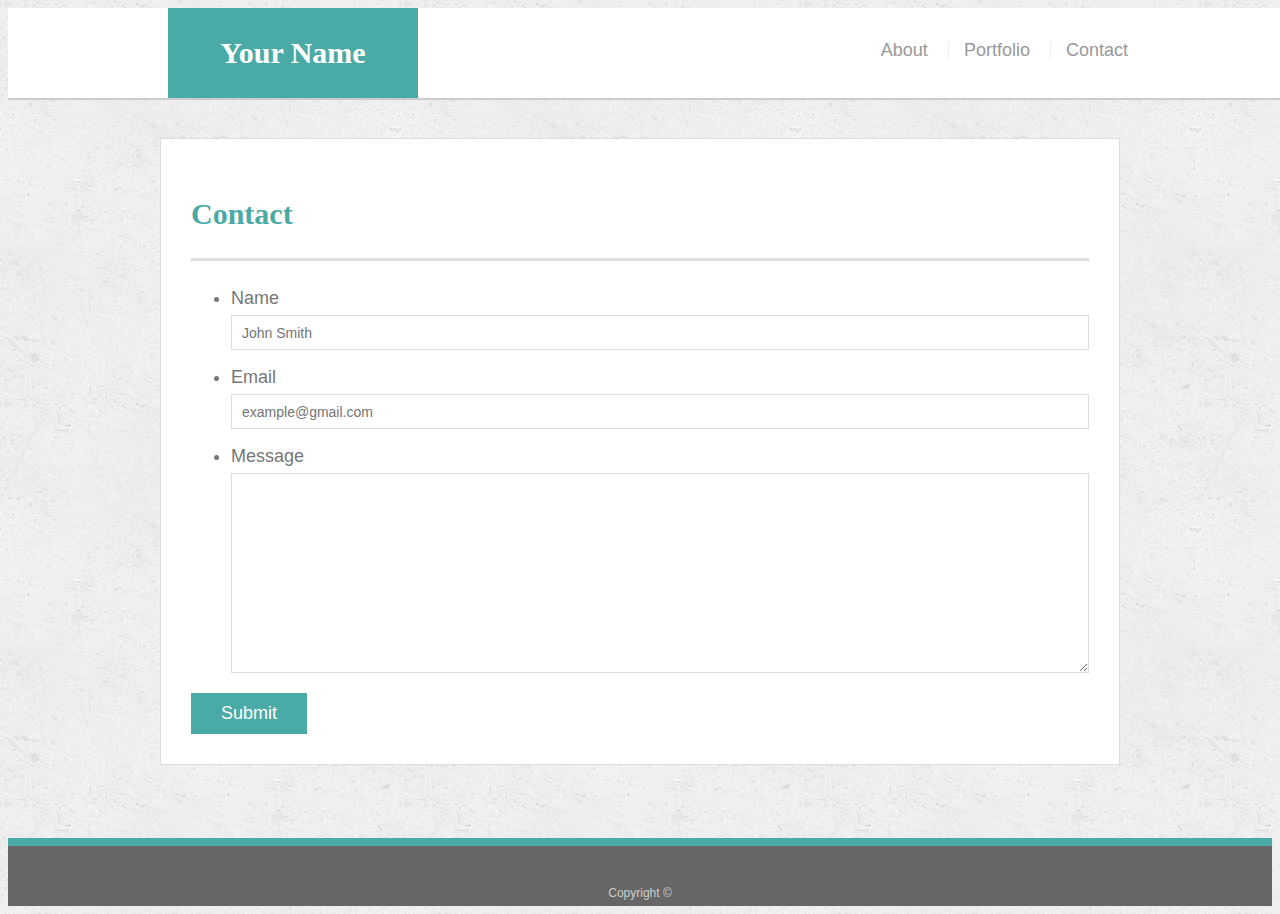
==== contact.html @ fdc64aa2 "copied portfolio solution to examine clean code" ====
<!doctype html>
<html lang="en-us">

<head>
  <meta charset="UTF-8">
  <title>Contact | Your Name</title>
  <link rel="stylesheet" type="text/css" href="assets/css/style.css">
</head>

<body>

  <header id="masthead">
    <div class="container">
      <a href="index.html" id="logo">Your Name</a>
      <nav>
        <a href="index.html">About</a>
        <a href="portfolio.html">Portfolio</a>
        <a href="contact.html">Contact</a>
      </nav>
    </div>
  </header>

  <div id="main-container" class="container">
    <section class="main-section">
      <h1>Contact</h1>

      <form id="contact-form">
        <ul>
          <li>
            <label for="name">Name</label>
            <input type="text" id="name" name="name" placeholder="John Smith" required="required">
          </li>
          <li>
            <label for="email">Email</label>
            <input type="email" id="email" name="email" placeholder="example@gmail.com" required="required">
          </li>
          <li>
            <label for="message">Message</label>
            <textarea id="message" name="message" required="required"></textarea>
          </li>
        </ul>
        <input type="submit">
      </form>

    </section>

  </div>

  <footer>
    <div class="container">
      Copyright &copy; 
    </div>
  </footer>
</body>

</html>
---- assets/css/style.css ----
body {
  font-family: Arial, "Helvetica Neue", Helvetica, sans-serif;
  font-size: 18px;
  line-height: 34px;
  color: #777777;
  background: url("../images/concrete_seamless.png");
}

* {
  box-sizing: border-box;
}

/* general */

.container {
  width: 100%;
  max-width: 960px;
  margin: 0 auto;
  clear: both;
}

h1,
h2,
h3,
p {
  margin-bottom: 20px;
}

p:last-child {
  margin-bottom: 0;
}

h1,
h2,
h3 {
  font-family: Georgia, Times, "Times New Roman", serif;
  font-weight: 700;
  color: #4aaaa5;
}

h1 {
  padding-bottom: 20px;
  font-size: 30px;
  line-height: 49px;
  border-bottom: 3px solid #dddddd;
}

h2,
h3 {
  font-size: 22px;
}

/* header */

#masthead {
  position: fixed;
  z-index: 99;
  width: 100%;
  margin: 0 0 30px;
  overflow: auto;
  color: #ffffff;
  background: #ffffff;
  border-bottom: 2px solid #cccccc;
}

#logo {
  float: left;
  width: 250px;
  height: 90px;
  font-family: Georgia, Times, "Times New Roman", serif;
  font-size: 30px;
  font-weight: 700;
  line-height: 90px;
  color: #ffffff;
  text-align: center;
  text-decoration: none;
  background: #4aaaa5;
}

nav {
  float: right;
  margin-top: 25px;
}

nav a {
  display: inline-block;
  padding-left: 15px;
  margin-left: 15px;
  line-height: 18px;
  color: #999;
  text-decoration: none;
  border-left: 1px solid #efefef;
}

nav a:first-child {
  border-left: 0 none;
}

/* footer */

footer {
  padding: 30px 0;
  clear: both;
  font-size: 12px;
  color: #ffffff;
  color: #cccccc;
  text-align: center;
  background: #666666;
  border-top: 8px solid #4aaaa5;
  height: 50px;
}

h3, h2 {
  padding-bottom: 20px;
  margin-bottom: 15px;
  line-height: 22px;
  border-bottom: 2px solid #eeeeee;
}

/* main */

#main-container {
  padding-top: 130px;
  min-height: calc(100vh - 70px);
}

.main-section {
  float: left;
  width: 100%;
  max-width: 960px;
  padding: 30px;
  margin: 0 0 40px;
  background: #ffffff;
  border: 1px solid #dddddd;
}

/* portfolio page */

.work {
  position: relative;
  float: left;
  width: 274px;
  margin: 20px 0 25px;
  overflow: auto;
}

.work:nth-child(even) {
  margin-right: 40px;
}

.work img {
  width: 100%;
  border: 0 none;
  opacity: 0.8;
}

.work h3 {
  position: absolute;
  bottom: 20px;
  width: 100%;
  padding: 15px;
  margin-bottom: 0;
  font-weight: 300;
  line-height: 30px;
  color: #ffffff;
  text-align: center;
  background: #4aaaa5;
  border-bottom: 0;
}

.auth-image {
  float: left;
  width: 200px;
  height: auto;
  margin-top: 10px;
  margin-right: 25px;
}

/* contact page */

#contact-form ul {
  margin-bottom: 20px;
}

#contact-form li {
  margin-bottom: 10px;
}

label,
input[type=text],
input[type=email],
textarea {
  display: block;
  width: 100%;
}

input[type=text],
input[type=email],
textarea {
  height: 35px;
  padding: 0 10px;
  font-size: 14px;
  border: 1px solid #dddddd;
}

textarea {
  height: 200px;
}

input[type=submit] {
  padding: 10px 30px;
  font-size: 18px;
  color: #ffffff;
  cursor: pointer;
  background: #4aaaa5;
  border: 0 none;
}
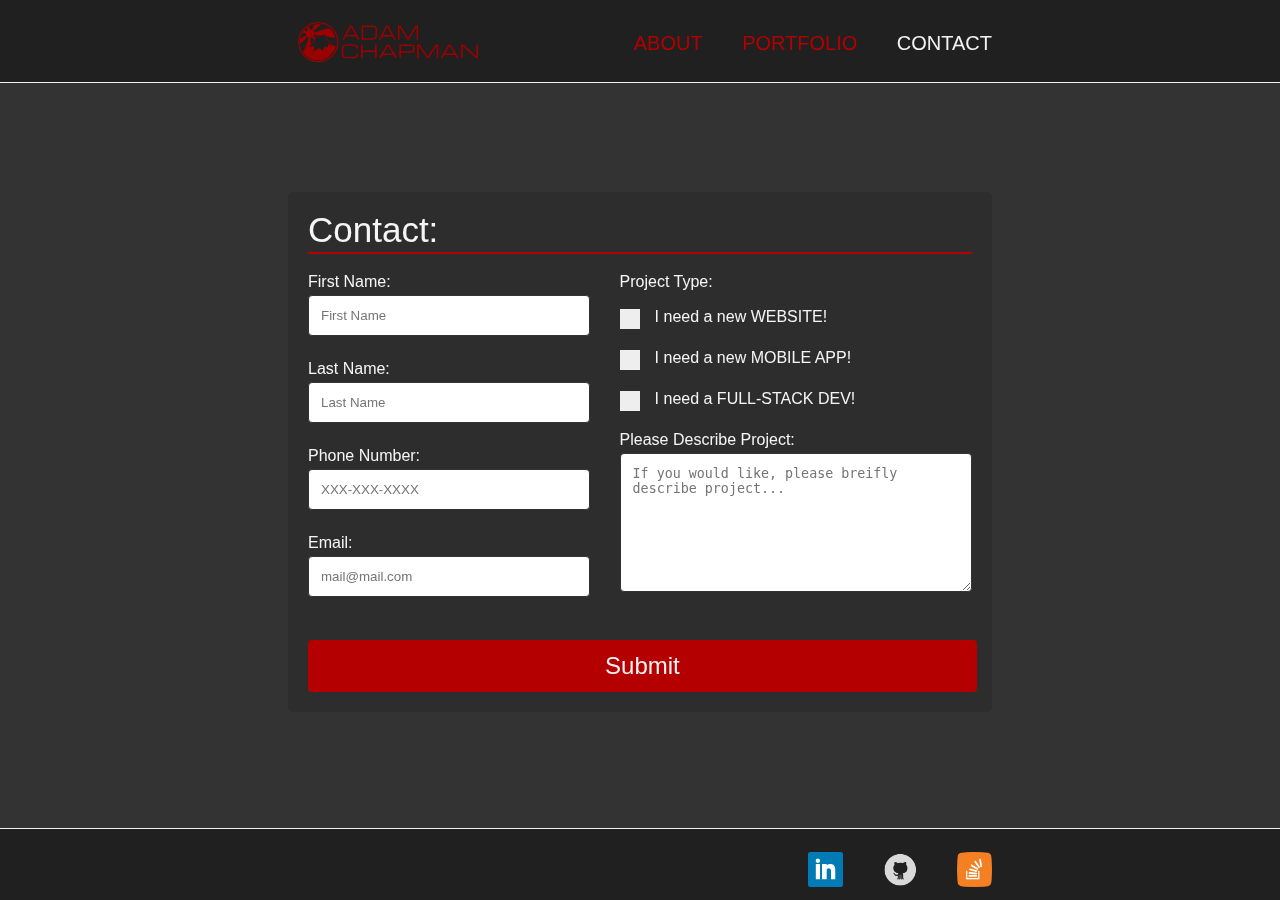
==== commit a24e2906: "replaced solution files with my files" ====
--- a/contact.html
+++ b/contact.html
@@ -1,56 +1,111 @@
-<!doctype html>
-<html lang="en-us">
+<!DOCTYPE html>
+<html>
+    <head>
+        <meta charset="UTF-8" />
+        <title>A.A.Chapman Portfolio</title>
+        <!-- Reset CSS -->
+        <link rel="stylesheet" type="text/css" href="assets/css/reset.css">
+        <!-- Additional CSS -->
+        <link rel="stylesheet" type="text/css" href="assets/css/style.css">
+    </head>
+    <body class="Site">
+        <!-- navigation bar -->
+        <header class="clearfix">
+            <div class="navBar">
+                <img src="assets/images/logo-adam-chapman.png" class="logo" alt="Adam Chapman">
+                <nav>
+                    <ul>
+                        <li><a href="index.html">About</a></li>
+                        <li><a href="portfolio.html">Portfolio</a></li>
+                        <li><a class="active" href="contact.html">Contact</a></li>
+                    </ul>
+                </nav>
+            </div>
+        </header>
+        
+        <!-- content section -->
+        <div class="container clearfix Site-content">
+            <div class="box">
+                <h1>Contact:</h1>
+                    <form>
+                        <div class="leftColumn">
+                            <div id="fName">
+                                <label for="fname">First Name:</label>
+                                <input type="text" id="fname" name="firstname" placeholder="First Name">
+                            </div>
 
-<head>
-  <meta charset="UTF-8">
-  <title>Contact | Your Name</title>
-  <link rel="stylesheet" type="text/css" href="assets/css/style.css">
-</head>
+                            <div id="lName">
+                                <label for="lname">Last Name:</label>
+                                <input type="text" id="lname" name="lastname" placeholder="Last Name">
+                            </div>
 
-<body>
+                            <div id="phone">
+                                <label for="tel">Phone Number:</label>
+                                <input type="tel" id="tel" name="usrtel" placeholder="XXX-XXX-XXXX">
+                            </div>
 
-  <header id="masthead">
-    <div class="container">
-      <a href="index.html" id="logo">Your Name</a>
-      <nav>
-        <a href="index.html">About</a>
-        <a href="portfolio.html">Portfolio</a>
-        <a href="contact.html">Contact</a>
-      </nav>
-    </div>
-  </header>
+                            <div id="emailContact">
+                                <label for="email">Email:</label>
+                                <input type="email" id="email" name="email" placeholder="mail@mail.com">
+                            </div>
+                        </div>
+                        
+                        <div class="rightColumn">
+                            <div id="projectBox">
+                                <h2>Project Type: </h2>
+                                <label class="projectType"> I need a new WEBSITE!
+                                    <input type="checkbox">
+                                    <span class="checkmark"></span>
+                                </label>
+                                
+                                <label class="projectType"> I need a new MOBILE APP!
+                                    <input type="checkbox">
+                                    <span class="checkmark"></span>
+                                </label>
+                                
+                                <label class="projectType"> I need a FULL-STACK DEV!
+                                    <input type="checkbox">
+                                    <span class="checkmark"></span>
+                                </label>
+                            </div>
+                            
+                            <div id="describe">
+                                <label for="subject">Please Describe Project:</label>
+                                    <textarea id="subject" name="subject" placeholder="If you would like, please breifly describe project..." style="height:139px"></textarea>
+                            </div>
+                        </div>
+                        
+                        <input type="submit" value="Submit">
+                        
+                    </form>
+            </div>
+        </div>
 
-  <div id="main-container" class="container">
-    <section class="main-section">
-      <h1>Contact</h1>
-
-      <form id="contact-form">
-        <ul>
-          <li>
-            <label for="name">Name</label>
-            <input type="text" id="name" name="name" placeholder="John Smith" required="required">
-          </li>
-          <li>
-            <label for="email">Email</label>
-            <input type="email" id="email" name="email" placeholder="example@gmail.com" required="required">
-          </li>
-          <li>
-            <label for="message">Message</label>
-            <textarea id="message" name="message" required="required"></textarea>
-          </li>
-        </ul>
-        <input type="submit">
-      </form>
-
-    </section>
-
-  </div>
-
-  <footer>
-    <div class="container">
-      Copyright &copy; 
-    </div>
-  </footer>
-</body>
-
-</html>
+        <!-- sticky footer -->
+        <footer class="clearfix"> 
+                <div class="footBar">
+                    <nav>
+                        <ul>
+                            <li>
+                                <a href="https://www.linkedin.com/in/adamachapman/" target="blank">
+                                    <img src="assets/images/linkedinIcon-blue.png" alt="LinkedIn">
+                                </a>
+                            </li>
+                                
+                            <li>
+                                <a href="https://github.com/achapman77" target="blank">
+                                    <img src="assets/images/GitHubIcon-DarkBkgrnd.png" alt="GitHub">
+                                </a>
+                            </li>
+                                
+                            <li>
+                                <a href="https://stackoverflow.com/users/3826587/adam-chapman" target="blank">
+                                    <img src="assets/images/StackOverflow-Orange.png" alt="StackOverflow">
+                                </a>
+                            </li>
+                        </ul>
+                    </nav>
+                </div>
+            </footer>
+    </body>
+</html>--- a/assets/css/style.css
+++ b/assets/css/style.css
@@ -1,217 +1,423 @@
+html,
+body,
+.Site {
+    min-height: 100vh;
+}
+
 body {
-  font-family: Arial, "Helvetica Neue", Helvetica, sans-serif;
-  font-size: 18px;
-  line-height: 34px;
-  color: #777777;
-  background: url("../images/concrete_seamless.png");
-}
-
-* {
-  box-sizing: border-box;
-}
-
-/* general */
+    margin: 0;
+    background-color: #333;
+    background-image: url(https://www.mountainphotography.com/images/xl/20120824-Dark-Sunrise-in-the-Needles.jpg);
+    background-position: center center;
+    background-repeat: no-repeat;
+    background-size: cover;
+    /* overflow: hidden; */
+
+    /* text */
+    font-family: 'Lucida Sans', 'Lucida Sans Regular', 'Lucida Grande', 'Lucida Sans Unicode', Geneva, Verdana, sans-serif;
+    font-weight: 300;
+    color: whitesmoke;
+}
+
+/* Sticky Footer Solution --> https://philipwalton.github.io/solved-by-flexbox/demos/sticky-footer/ */
+
+.Site {
+    display: flex;
+    min-height: 100vh;
+    flex-direction: column;
+}
+
+h1 {
+    font-size: 35px;
+    border-bottom: #b40000 solid 2px;
+    margin: 20px 20px 0px 20px;
+    padding-bottom: 5px;
+}
+
+p {
+    font-size: 20px;
+    line-height: 1.5;
+    margin: 20px;
+}
+
+.clearfix::after {
+    content: " ";
+    clear: both;
+    display: table;
+}
+
+/* ----------Nav Bar----------------- */
+header {
+    background-color: rgba(19, 18, 18, 0.589);
+    /* Experimental Feature must be turned on in chrome://flags/ 
+        -->Experimental Web Platform Features */
+    backdrop-filter: blur(25px);   
+    -webkit-backdrop-filter: blur(25px);  
+    border-bottom: 1px solid #f2f2f2;
+    padding-bottom: 10px;
+    align-items: center;
+    display: flex;
+    flex:0 0 auto;
+    justify-content: center;
+    
+    /* Sticky Header */
+    position: fixed;
+    top: 0;
+    width: 100%;
+    height: auto;
+}
+
+header::after {
+    content: " ";
+    display: table;
+    clear: both;
+}
+
+.navBar {
+    /* max-width: 50%;
+    max-height: 50%; */
+    width: 55%;
+    margin-top: 10px;
+    /* border: 2px solid green; */
+}
+
+.logo {
+    float: left;
+}
+
+nav {
+    float: right;
+    overflow: hidden;
+}
+
+nav ul {
+    margin: 0;
+    padding: 0;
+    list-style: none;
+}
+
+nav li {
+    display: inline-block;
+    margin-left: 35px;
+    padding-top: 23px;
+
+    position: relative;
+}
+
+/* Style the links inside the navigation bar */
+nav a {
+    color:  #b40000;
+    text-decoration: none;
+    text-transform: uppercase;
+    text-align: center;    
+    font-size: 20px;
+}
+
+/* Change the color and animation of links on hover */
+nav a:hover {
+    color: #f2f2f2;
+    transition: all ease-in-out 250ms;
+}
+
+nav a::before {
+    content: " ";
+    display: block;
+    height: 5px;
+    width: 100%;
+    background-color: #f2f2f2;
+
+    position: absolute;
+    top: 0;
+    width: 0%;
+
+    transition: all ease-in-out 250ms;
+}
+
+nav a:hover::before {
+    width: 100%;
+}
+
+nav a.active {
+    color: #f2f2f2;
+    border-right: 1px white;
+}
+
+/* ----------------Body CSS-------------- */
+.Site-content {
+    flex: 1 1 auto;
+    position: relative;
+    overflow-y: auto;
+}
 
 .container {
-  width: 100%;
-  max-width: 960px;
-  margin: 0 auto;
-  clear: both;
-}
-
-h1,
-h2,
-h3,
-p {
-  margin-bottom: 20px;
-}
-
-p:last-child {
-  margin-bottom: 0;
-}
-
-h1,
-h2,
-h3 {
-  font-family: Georgia, Times, "Times New Roman", serif;
-  font-weight: 700;
-  color: #4aaaa5;
-}
-
-h1 {
-  padding-bottom: 20px;
-  font-size: 30px;
-  line-height: 49px;
-  border-bottom: 3px solid #dddddd;
-}
-
-h2,
-h3 {
-  font-size: 22px;
-}
-
-/* header */
-
-#masthead {
-  position: fixed;
-  z-index: 99;
-  width: 100%;
-  margin: 0 0 30px;
-  overflow: auto;
-  color: #ffffff;
-  background: #ffffff;
-  border-bottom: 2px solid #cccccc;
-}
-
-#logo {
-  float: left;
-  width: 250px;
-  height: 90px;
-  font-family: Georgia, Times, "Times New Roman", serif;
-  font-size: 30px;
-  font-weight: 700;
-  line-height: 90px;
-  color: #ffffff;
-  text-align: center;
-  text-decoration: none;
-  background: #4aaaa5;
-}
-
-nav {
-  float: right;
-  margin-top: 25px;
-}
-
-nav a {
-  display: inline-block;
-  padding-left: 15px;
-  margin-left: 15px;
-  line-height: 18px;
-  color: #999;
-  text-decoration: none;
-  border-left: 1px solid #efefef;
-}
-
-nav a:first-child {
-  border-left: 0 none;
-}
-
-/* footer */
-
-footer {
-  padding: 30px 0;
-  clear: both;
-  font-size: 12px;
-  color: #ffffff;
-  color: #cccccc;
-  text-align: center;
-  background: #666666;
-  border-top: 8px solid #4aaaa5;
-  height: 50px;
-}
-
-h3, h2 {
-  padding-bottom: 20px;
-  margin-bottom: 15px;
-  line-height: 22px;
-  border-bottom: 2px solid #eeeeee;
-}
-
-/* main */
-
-#main-container {
-  padding-top: 130px;
-  min-height: calc(100vh - 70px);
-}
-
-.main-section {
-  float: left;
-  width: 100%;
-  max-width: 960px;
-  padding: 30px;
-  margin: 0 0 40px;
-  background: #ffffff;
-  border: 1px solid #dddddd;
-}
-
-/* portfolio page */
-
-.work {
-  position: relative;
-  float: left;
-  width: 274px;
-  margin: 20px 0 25px;
-  overflow: auto;
-}
-
-.work:nth-child(even) {
-  margin-right: 40px;
-}
-
-.work img {
-  width: 100%;
-  border: 0 none;
-  opacity: 0.8;
-}
-
-.work h3 {
-  position: absolute;
-  bottom: 20px;
-  width: 100%;
-  padding: 15px;
-  margin-bottom: 0;
-  font-weight: 300;
-  line-height: 30px;
-  color: #ffffff;
-  text-align: center;
-  background: #4aaaa5;
-  border-bottom: 0;
-}
-
-.auth-image {
-  float: left;
-  width: 200px;
-  height: auto;
-  margin-top: 10px;
-  margin-right: 25px;
-}
-
-/* contact page */
-
-#contact-form ul {
-  margin-bottom: 20px;
-}
-
-#contact-form li {
-  margin-bottom: 10px;
-}
-
-label,
+    align-items: center;
+    display: flex;
+    position: relative;
+    /* top: 15%; */
+    justify-content: center;
+    /* min-height: 80vmin; */
+    width: 100%;
+    /* border: 3px solid red; */
+    margin: 125px 0 50px 0;
+  }
+
+.container::after {
+    content: " ";
+    clear: both;
+    display: table;
+}
+.box {
+    background-color: rgba(44, 43, 43, 0.651);
+    /* Experimental Feature must be turned on in chrome://flags/ 
+        -->Experimental Web Platform Features */
+    backdrop-filter: blur(25px);   
+    -webkit-backdrop-filter: blur(25px);  
+    border-radius: 5px;
+    text-align: left;
+    width: 55%;
+  }
+
+.container::after {
+    content: "";
+    clear: both;
+    display: table;
+}
+
+#profilePic {
+    width: 200px;
+    height: 200px;
+    float: left;
+    margin: 20px;
+}
+
+
+/* --------------Portfolio-------------- */
+/* Need to FlexBox This! */
+.thumbContainer {
+    margin-left: 55px;
+    overflow: hidden;
+}
+.thumbnail {
+    width: 200px;
+    height: 200px;
+    /* position: relative; */
+    margin-top: 20px;
+    float: left;
+    margin-right: 30px;
+    margin-bottom: 10px;
+}
+
+.thumbnail a {
+    text-decoration: none;
+}
+
+.thumbnail img {
+    border-radius: 4px;
+}
+.text-block {
+    position: relative;
+    bottom: 70px;
+    background-color: #b40000;
+    color: #f2f2f2;
+    text-align: center;
+    line-height: 50px;
+}
+
+.thumbnail:hover img {
+    opacity: 0.5;
+}
+
+.thumbnail:hover .text-block{
+    background-color: #960000;
+    /* Add animation */
+}
+
+
+/* ----------Contact Form----------- */
+
 input[type=text],
+input[type=tel],
 input[type=email],
 textarea {
-  display: block;
-  width: 100%;
-}
-
-input[type=text],
-input[type=email],
-textarea {
-  height: 35px;
-  padding: 0 10px;
-  font-size: 14px;
-  border: 1px solid #dddddd;
-}
-
-textarea {
-  height: 200px;
-}
+    width: 100%;
+    padding: 12px;
+    border: 1px solid #333;
+    border-radius: 4px;
+    box-sizing: border-box;
+    margin-top: 5px;
+    margin-bottom: 5px;
+    resize: vertical;
+}
+
+.leftColumn {
+    /* border: 2px solid green; */
+    width: 40%;
+    float: left;
+    padding: 0px 10px 10px 0px;
+    margin: 0 20px 0 20px;
+}
+
+.rightColumn {
+    /* border: 2px solid green; */
+    width: 50%;
+    float: left;
+    margin: 0 20px 0 0;
+}
+
+#fName,
+#lName,
+#phone,
+#emailContact {
+    width: 100%;
+    float: left;
+    margin: 20px 25px 0px 0px;
+}
+
+#projectBox,
+#describe {
+    margin: 20px 0px;
+}
+/* ---------customize checkbox section-------------*/
+
+#projectBox h2 {
+    margin-bottom: 19px;
+}
+/* Customize the label */
+.projectType {
+    display: block;
+    position: relative;
+    padding-left: 35px;
+    margin-bottom: 25px;
+    cursor: pointer;
+    font-size: 16px;
+    -webkit-user-select: none;
+    -moz-user-select: none;
+    -ms-user-select: none;
+    user-select: none;
+}
+
+/* Hide the browser's default checkbox */
+.projectType input {
+    position: absolute;
+    opacity: 0;
+    cursor: pointer;
+    height: 0;
+    width: 0;
+  }
+  
+  /* Create a custom checkbox */
+  .checkmark {
+    position: absolute;
+    top: 0;
+    left: 0;
+    height: 20px;
+    width: 20px;
+    background-color: #eee;
+  }
+  
+  /* On mouse-over, add a grey background color */
+  .projectType:hover input ~ .checkmark {
+    background-color: #ccc;
+  }
+  
+  /* When the checkbox is checked, add a blue background */
+  .projectType input:checked ~ .checkmark {
+    background-color: #b40000;
+  }
+  
+  /* Create the checkmark/indicator (hidden when not checked) */
+  .checkmark:after {
+    content: "";
+    position: absolute;
+    display: none;
+  }
+  
+  /* Show the checkmark when checked */
+  .projectType input:checked ~ .checkmark:after {
+    display: block;
+  }
+  
+  /* Style the checkmark/indicator */
+  .projectType .checkmark:after {
+    left: 6px;
+    top: 2px;
+    width: 5px;
+    height: 10px;
+    border: solid white;
+    border-width: 0 3px 3px 0;
+    -webkit-transform: rotate(45deg);
+    -ms-transform: rotate(45deg);
+    transform: rotate(45deg);
+  }
+
+  /* Customize the button */
 
 input[type=submit] {
-  padding: 10px 30px;
-  font-size: 18px;
-  color: #ffffff;
-  cursor: pointer;
-  background: #4aaaa5;
-  border: 0 none;
-}
+    background-color: #b40000;
+    color: #f2f2f2;
+    padding: 12px 20px;
+    border: none;
+    border-radius: 4px;
+    cursor: pointer;
+    width: 95%;
+    margin: 20px;
+    font-size: 24px;
+}
+
+input[type=submit]:hover {
+    background-color: #960000;
+    transform: perspective(1px) translateZ(0);
+}
+
+/* ---------- Footer ---------- */
+
+footer {
+    background-color: rgba(19, 18, 18, 0.589);
+    /* Experimental Feature must be turned on in chrome://flags/ 
+        -->Experimental Web Platform Features */
+    backdrop-filter: blur(25px);   
+    -webkit-backdrop-filter: blur(25px);  
+    border-top: 1px solid #f2f2f2;
+    /* padding-bottom: 10px; */
+    /* line-height: 30px; */
+    align-items: center;
+    display: flex;
+    flex: 0 0 auto;
+    justify-content: center;
+    
+    width: 100%;
+    height: auto;
+    /* Sticky Footer part 2 https://appendto.com/2016/09/css-simple-sticky-footer/ */
+    /* position: relative;
+    bottom: -20%;
+    left: 0%; */
+}
+
+footer::after {
+    content: "";
+    display: table;
+    clear: both;
+}
+
+.footBar {
+    /* border: 1px solid green; */
+    width: 55%;
+    height: auto
+}
+
+footer nav {
+    float: right;
+}
+
+footer ul {
+    /* margin: 0;
+    padding: 0; */
+    list-style: none;
+    /* border: 1px solid green; */
+}
+
+footer img {
+    width: 35px;
+    height: 35px;
+    padding-bottom: 10px
+}
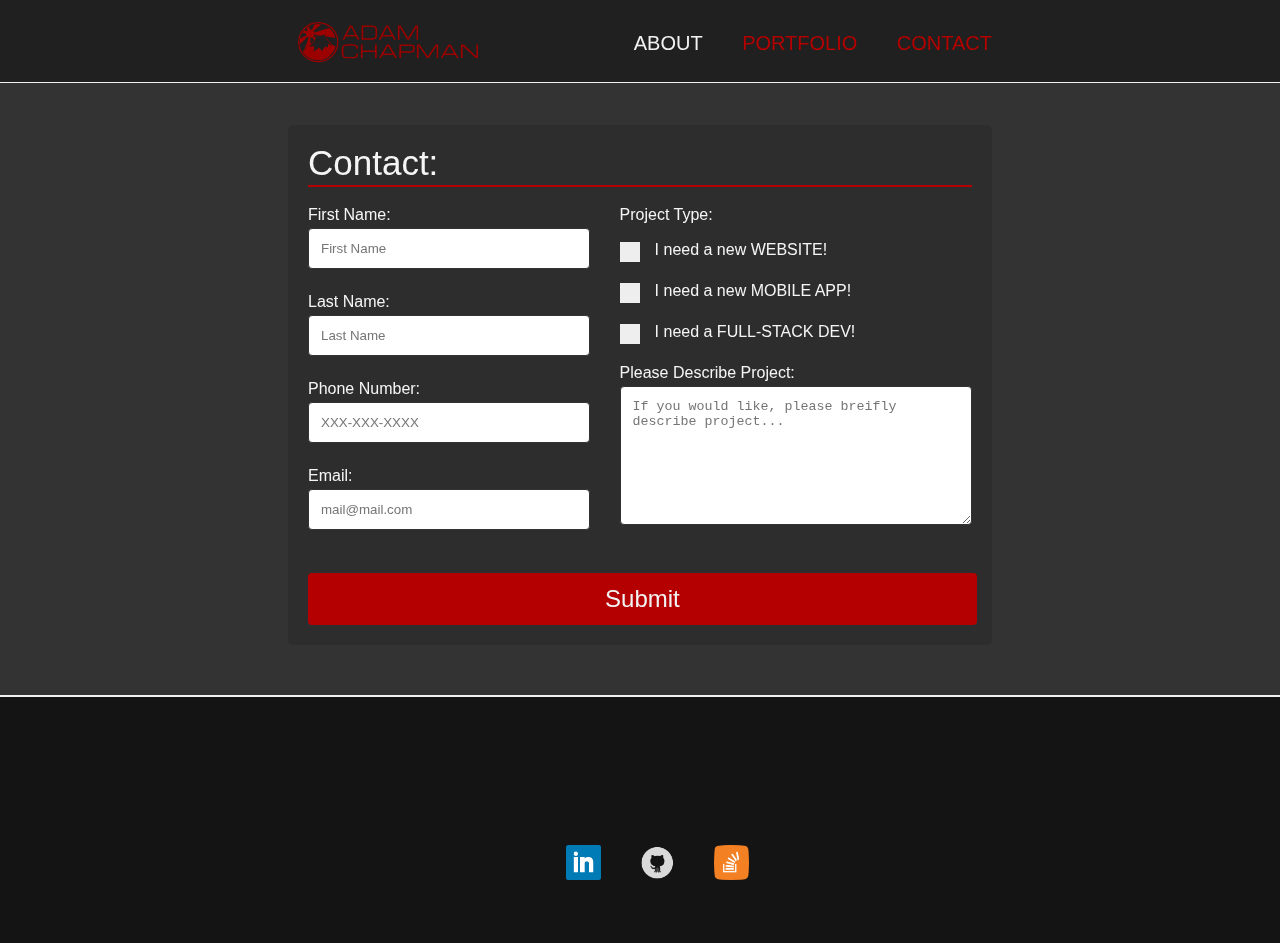
==== commit 369a2839: "Added Ajax reference to header on all pages" ====
--- a/contact.html
+++ b/contact.html
@@ -2,24 +2,28 @@
 <html>
     <head>
         <meta charset="UTF-8" />
+        <meta name="viewport" content="width=device-width, initial-scale=1.0">
         <title>A.A.Chapman Portfolio</title>
         <!-- Reset CSS -->
         <link rel="stylesheet" type="text/css" href="assets/css/reset.css">
         <!-- Additional CSS -->
         <link rel="stylesheet" type="text/css" href="assets/css/style.css">
+        <script src="https://cdnjs.cloudflare.com/ajax/libs/jquery/2.2.2/jquery.min.js"></script>
+        <script src="https://ajax.googleapis.com/ajax/libs/jquery/3.3.1/jquery.min.js"></script>
+        <script>
+          $(function() {
+              $('header').load('header.html');
+          });
+          $(function() {
+              $('footer').load('footer.html');
+          });
+        </script>
     </head>
     <body class="Site">
         <!-- navigation bar -->
         <header class="clearfix">
-            <div class="navBar">
-                <img src="assets/images/logo-adam-chapman.png" class="logo" alt="Adam Chapman">
-                <nav>
-                    <ul>
-                        <li><a href="index.html">About</a></li>
-                        <li><a href="portfolio.html">Portfolio</a></li>
-                        <li><a class="active" href="contact.html">Contact</a></li>
-                    </ul>
-                </nav>
+            <div id="header">
+                <!-- Insert header.html -->
             </div>
         </header>
         
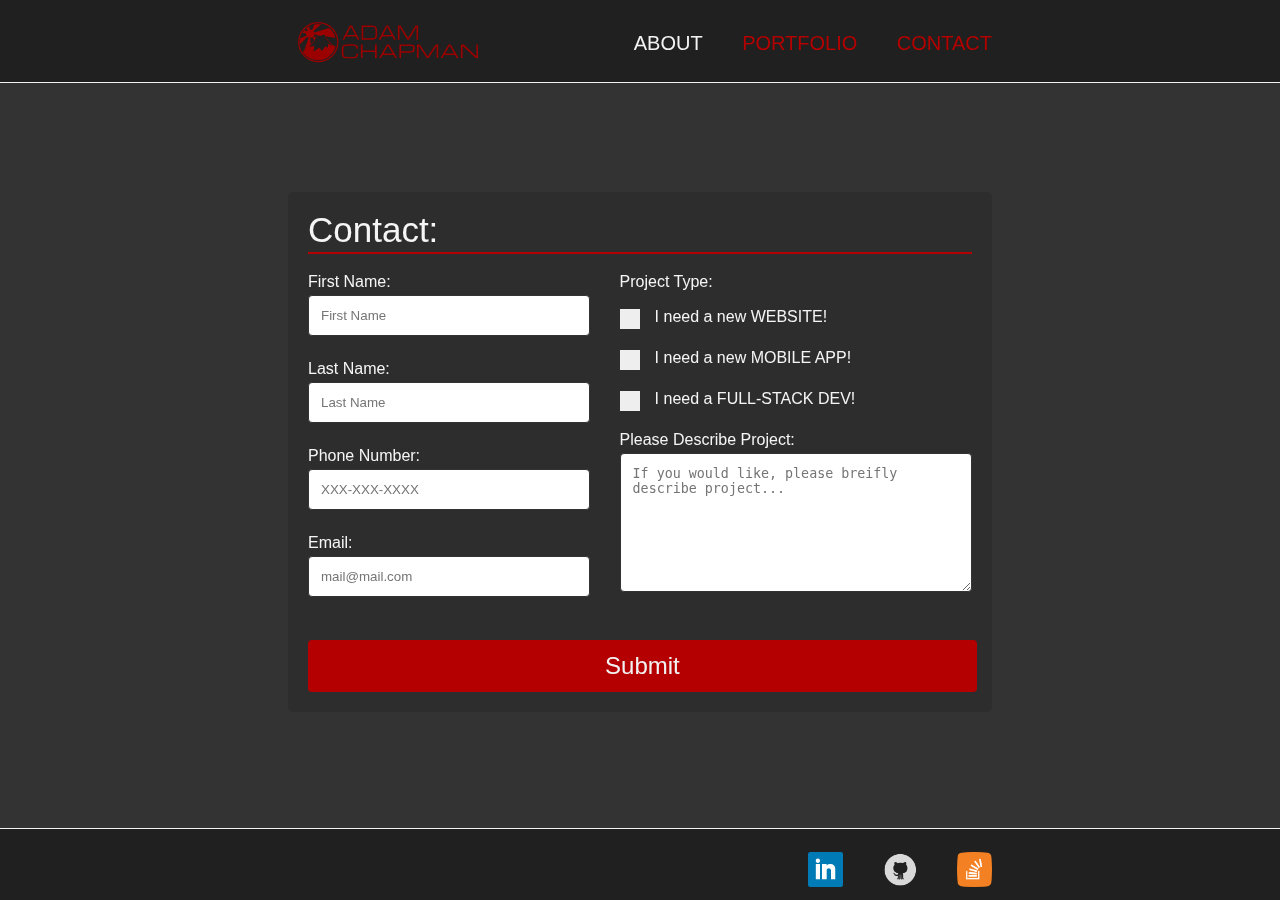
==== commit d5ba7715: "Ajax reference to footer in all files" ====
--- a/contact.html
+++ b/contact.html
@@ -87,29 +87,9 @@
 
         <!-- sticky footer -->
         <footer class="clearfix"> 
-                <div class="footBar">
-                    <nav>
-                        <ul>
-                            <li>
-                                <a href="https://www.linkedin.com/in/adamachapman/" target="blank">
-                                    <img src="assets/images/linkedinIcon-blue.png" alt="LinkedIn">
-                                </a>
-                            </li>
-                                
-                            <li>
-                                <a href="https://github.com/achapman77" target="blank">
-                                    <img src="assets/images/GitHubIcon-DarkBkgrnd.png" alt="GitHub">
-                                </a>
-                            </li>
-                                
-                            <li>
-                                <a href="https://stackoverflow.com/users/3826587/adam-chapman" target="blank">
-                                    <img src="assets/images/StackOverflow-Orange.png" alt="StackOverflow">
-                                </a>
-                            </li>
-                        </ul>
-                    </nav>
-                </div>
-            </footer>
+            <div id="footer">
+                <!-- Insert footer.html here. -->
+            </div>
+        </footer>
     </body>
 </html>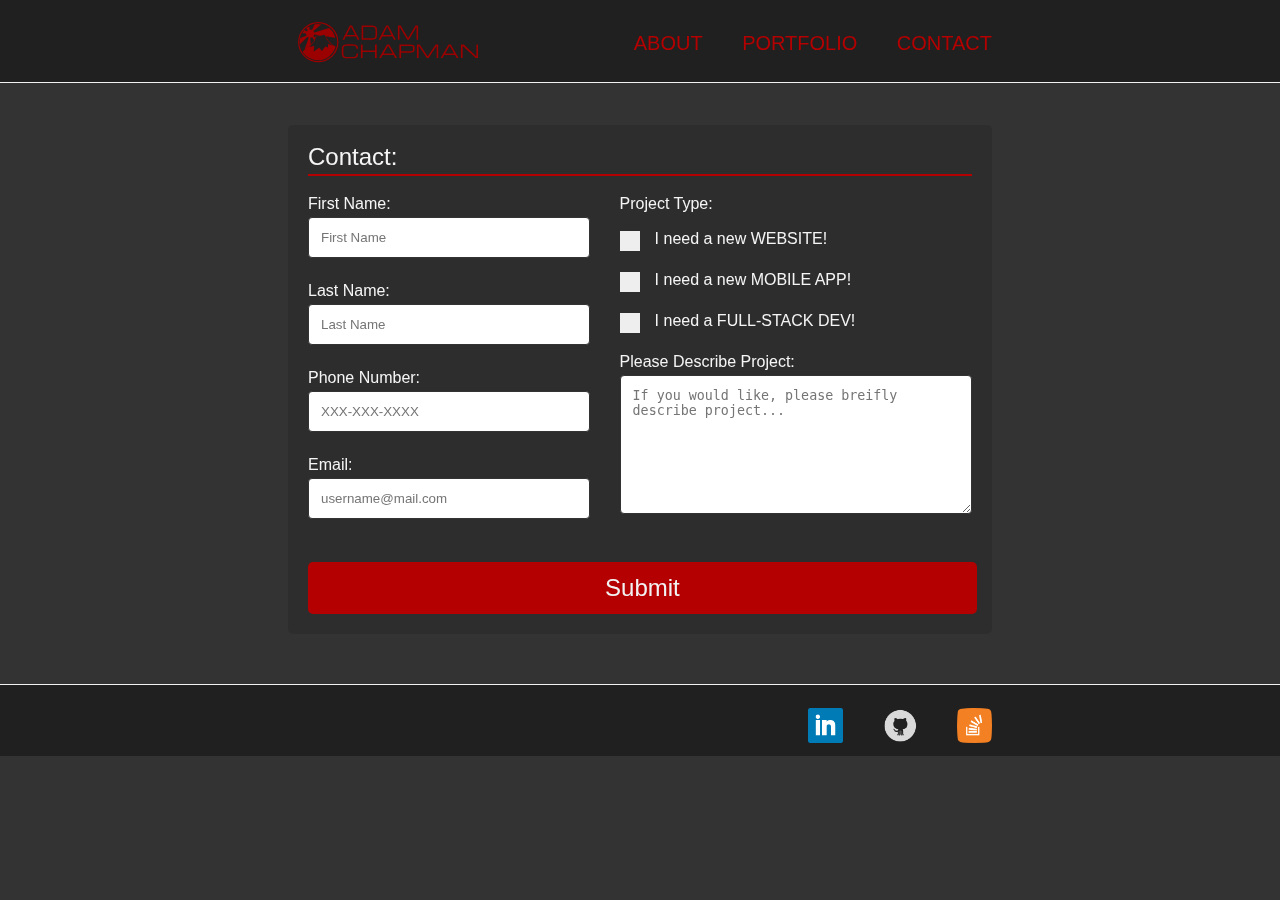
==== commit e4991635: "Add MediaQuery CSS for 640px & 768px" ====
--- a/contact.html
+++ b/contact.html
@@ -8,6 +8,7 @@
         <link rel="stylesheet" type="text/css" href="assets/css/reset.css">
         <!-- Additional CSS -->
         <link rel="stylesheet" type="text/css" href="assets/css/style.css">
+        <link rel="stylesheet" type="text/css" href="assets/css/mediaQuery.css">
         <script src="https://cdnjs.cloudflare.com/ajax/libs/jquery/2.2.2/jquery.min.js"></script>
         <script src="https://ajax.googleapis.com/ajax/libs/jquery/3.3.1/jquery.min.js"></script>
         <script>
@@ -21,14 +22,14 @@
     </head>
     <body class="Site">
         <!-- navigation bar -->
-        <header class="clearfix">
+        <header id="masthead" class="clearfix">
             <div id="header">
                 <!-- Insert header.html -->
             </div>
         </header>
         
         <!-- content section -->
-        <div class="container clearfix Site-content">
+        <div class="container clearfix">
             <div class="box">
                 <h1>Contact:</h1>
                     <form>
@@ -50,7 +51,7 @@
 
                             <div id="emailContact">
                                 <label for="email">Email:</label>
-                                <input type="email" id="email" name="email" placeholder="mail@mail.com">
+                                <input type="email" id="email" name="email" placeholder="username@mail.com">
                             </div>
                         </div>
                         
--- a/assets/css/style.css
+++ b/assets/css/style.css
@@ -23,31 +23,32 @@
 
 .Site {
     display: flex;
+    flex-direction: column;
     min-height: 100vh;
-    flex-direction: column;
+    
 }
 
 h1 {
-    font-size: 35px;
+    font-size: 1.5em;
     border-bottom: #b40000 solid 2px;
     margin: 20px 20px 0px 20px;
     padding-bottom: 5px;
 }
 
 p {
-    font-size: 20px;
-    line-height: 1.5;
-    margin: 20px;
+    font-size: 1em px;
+    line-height: 1.5em;
+    margin: 1em;
 }
 
 .clearfix::after {
-    content: " ";
+    content: "";
     clear: both;
     display: table;
 }
 
 /* ----------Nav Bar----------------- */
-header {
+#masthead {
     background-color: rgba(19, 18, 18, 0.589);
     /* Experimental Feature must be turned on in chrome://flags/ 
         -->Experimental Web Platform Features */
@@ -55,23 +56,28 @@
     -webkit-backdrop-filter: blur(25px);  
     border-bottom: 1px solid #f2f2f2;
     padding-bottom: 10px;
+    
+    /* Flex Sticky Header */
+    display: flex;
+    /* flex:0 0; */
     align-items: center;
-    display: flex;
-    flex:0 0 auto;
     justify-content: center;
     
     /* Sticky Header */
     position: fixed;
+    z-index: 10;
     top: 0;
     width: 100%;
     height: auto;
 }
 
-header::after {
+
+
+/* header::after {
     content: " ";
     display: table;
     clear: both;
-}
+} */
 
 .navBar {
     /* max-width: 50%;
@@ -150,15 +156,18 @@
 }
 
 .container {
+    display: flex;
+    /* flex: 1 1 auto; */
     align-items: center;
-    display: flex;
+    justify-content: center;
+    overflow-y: auto;
     position: relative;
     /* top: 15%; */
-    justify-content: center;
+    
     /* min-height: 80vmin; */
     width: 100%;
     /* border: 3px solid red; */
-    margin: 125px 0 50px 0;
+    margin: 125px 0 50px 0;     
   }
 
 .container::after {
@@ -177,15 +186,9 @@
     width: 55%;
   }
 
-.container::after {
-    content: "";
-    clear: both;
-    display: table;
-}
-
 #profilePic {
-    width: 200px;
-    height: 200px;
+    width: 50%;
+    height: 100%;
     float: left;
     margin: 20px;
 }
@@ -216,7 +219,7 @@
 }
 .text-block {
     position: relative;
-    bottom: 70px;
+    bottom: 1.5em;
     background-color: #b40000;
     color: #f2f2f2;
     text-align: center;
@@ -357,7 +360,7 @@
     color: #f2f2f2;
     padding: 12px 20px;
     border: none;
-    border-radius: 4px;
+    border-radius: 5px;
     cursor: pointer;
     width: 95%;
     margin: 20px;
--- a/assets/css/mediaQuery.css
+++ b/assets/css/mediaQuery.css
@@ -0,0 +1,274 @@
+/* Medium Screens 768 px */
+@media all and  (max-width: 768px) {
+    /* Nav Bar----------------- */
+    #masthead {
+        display: flex;
+        justify-content: center;
+        /* position: relative; */
+        width: 100%;
+    }
+
+    .navBar {
+        display: flex;
+        flex-direction: row;
+        justify-content: center;
+        justify-items: center;
+        width: 100%;
+    }
+
+    .navBar .logo-container {
+        display: flex;
+        align-self: left;
+        margin-left: 1.1em;
+        width: 55%;
+    }
+
+    .navBar ul {
+        display: flex;
+        flex-direction: row;
+        justify-content: center;
+        margin-right: 2em;
+    }
+
+    .navBar li {
+        margin: 0 0.75em;
+    }
+
+    .navBar a {
+        /* display: flex;
+        flex-direction: column;
+        justify-content: center; */
+        font-size: 1.2em;
+        text-align: center;
+
+    }
+    /* Main Content ---------------- */
+    .container {
+        margin: 7em 0 1em 0;
+        width: 100%;
+    }
+
+    .box {
+        width: 95%;
+        /* display: flex;
+        flex-direction: column;
+        justify-content: center; */
+    }
+
+    #profilePic {
+        border: 1px solid orange;
+        /* display: flex;
+        align-self: center; */
+        border-radius: 5px;
+        /* width: 100%; */
+        margin: 0.5em;
+        width: 12em;
+        /* max-width: 100%;
+        max-height: auto; */
+    }
+
+    /* Portfolio------------------- */
+
+    .thumbContainer {
+        /* display: flex;
+        flex-direction: column;
+        align-items: center;
+        align-content: space-between; */
+        margin: 1em;
+        /* border: 2px solid orange; */
+        
+    }
+
+    .thumbnail {
+        /* border: 2px solid orange; */
+        margin: 1em;
+        width: 45%;
+        height: 100%;
+        /* float: none; */
+    }
+
+    .thumbnail img {
+        /* border: 2px solid orange; */
+        width: 100%;
+        /* margin: 1em 5em; */
+        max-height: auto;
+    }
+
+    .text-block {
+        /* border: 2px solid orange; */
+        position: relative;
+        bottom: 3.5em;
+        line-height: 2.5em;
+        font-size: 1.5em;
+        /* margin-bottom: 3em; */
+    }
+
+    /* Contact------------ */
+
+    form {
+        display: flex;
+        flex-direction: column;
+    }
+    .leftColumn {
+        width: 90%;
+        padding: 0 0em;
+    }
+
+    .rightColumn {
+        width: 90%;
+        padding: 0 0em;
+        margin: 0 1.3em;
+    }
+
+    input[type=submit] {
+        width: 90%;
+        padding: 0.5em;
+        margin: 0 1em 1em 0.83em;
+    }
+
+    /* Footer---------- */
+
+    .footBar {
+        display: flex;
+        justify-content: space-evenly;
+    }
+}
+
+
+
+
+
+
+
+
+/* Small Screens 640px */
+@media all and  (max-width: 640px) {
+    /* Nav Bar----------------- */
+    #masthead {
+        display: flex;
+        justify-content: center;
+        position: relative;
+        width: 100%;
+    }
+
+    .navBar {
+        display: flex;
+        flex-direction: column;
+        justify-content: center;
+        justify-items: center;
+        width: 75%;
+    }
+
+    .navBar .logo-container {
+        display: flex;
+        align-self: center;
+        width: 55%;
+    }
+
+    .navBar ul {
+        display: flex;
+        flex-direction: row;
+        justify-content: center
+    }
+
+    .navBar li {
+        margin: 0 0.75em;
+    }
+
+    .navBar a {
+        /* display: flex;
+        flex-direction: column;
+        justify-content: center; */
+        font-size: 1.5em;
+        text-align: center;
+
+    }
+    /* Main Content ---------------- */
+    .container {
+        margin: 1em 0 1em 0;
+        width: 100%;
+    }
+
+    .box {
+        width: 95%;
+        display: flex;
+        flex-direction: column;
+        justify-content: center;
+    }
+
+    #profilePic {
+        display: flex;
+        align-self: center;
+        border-radius: 5px;
+        /* width: 100%; */
+        margin: 0.5em;
+        max-width: 100%;
+        max-height: auto;
+    }
+
+    /* Portfolio------------------- */
+
+    .thumbContainer {
+        display: flex;
+        flex-direction: column;
+        align-items: center;
+        align-content: space-between;
+        margin: 1em;
+        /* border: 2px solid orange; */
+        
+    }
+
+    .thumbnail {
+        /* border: 2px solid orange; */
+        margin: 1em;
+        width: 100%;
+        height: 100%;
+        float: none;
+    }
+
+    .thumbnail img {
+        /* border: 2px solid orange; */
+        width: 100%;
+        /* margin: 1em 5em; */
+        max-height: auto;
+    }
+
+    .text-block {
+        /* border: 2px solid orange; */
+        position: relative;
+        bottom: 5em;
+        line-height: 3em;
+        font-size: 1.5em;
+        /* margin-bottom: 3em; */
+    }
+
+    /* Contact------------ */
+
+    form {
+        display: flex;
+        flex-direction: column;
+    }
+    .leftColumn {
+        width: 90%;
+        padding: 0 0em;
+    }
+
+    .rightColumn {
+        width: 90%;
+        padding: 0 0em;
+        margin: 0 1.3em;
+    }
+
+    input[type=submit] {
+        width: 90%;
+        padding: 0.5em;
+        margin: 0 1em 1em 0.65em;
+    }
+
+    /* Footer---------- */
+
+    .footBar {
+        display: flex;
+        justify-content: space-evenly;
+    }
+}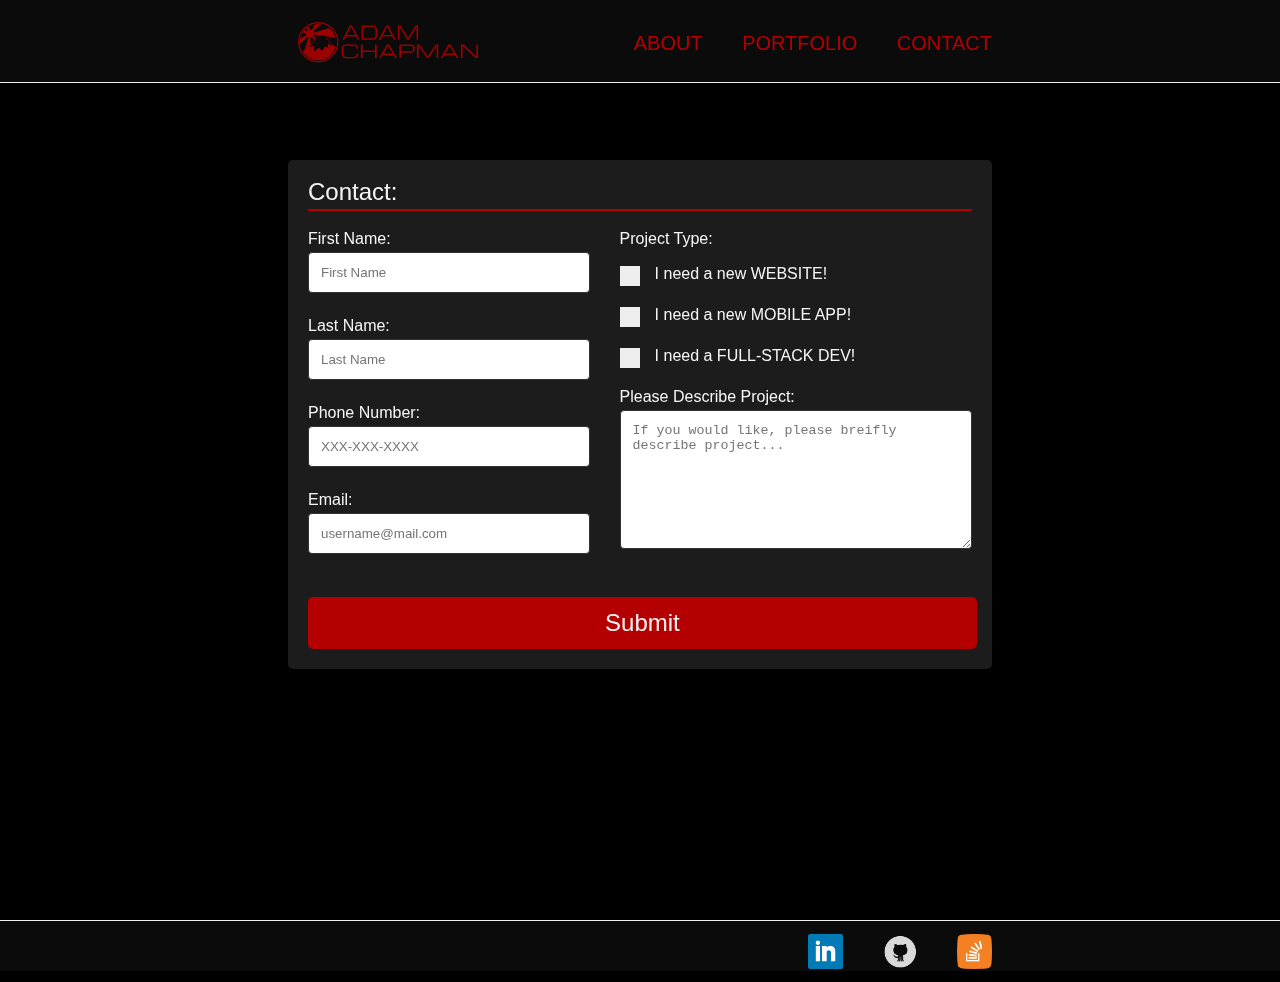
==== commit 3946a430: "Stupid F#$%@#$% Sticky footer" ====
--- a/contact.html
+++ b/contact.html
@@ -29,7 +29,7 @@
         </header>
         
         <!-- content section -->
-        <div class="container clearfix">
+        <div class=" page-wrap container clearfix">
             <div class="box">
                 <h1>Contact:</h1>
                     <form>
--- a/assets/css/style.css
+++ b/assets/css/style.css
@@ -1,12 +1,15 @@
+*{
+    margin: 0;
+}
+
 html,
-body,
-.Site {
-    min-height: 100vh;
-}
-
 body {
-    margin: 0;
-    background-color: #333;
+    height: 75vh;
+}
+
+body {
+    /* margin-top: 5em; */
+    background-color: black;
     background-image: url(https://www.mountainphotography.com/images/xl/20120824-Dark-Sunrise-in-the-Needles.jpg);
     background-position: center center;
     background-repeat: no-repeat;
@@ -17,15 +20,6 @@
     font-family: 'Lucida Sans', 'Lucida Sans Regular', 'Lucida Grande', 'Lucida Sans Unicode', Geneva, Verdana, sans-serif;
     font-weight: 300;
     color: whitesmoke;
-}
-
-/* Sticky Footer Solution --> https://philipwalton.github.io/solved-by-flexbox/demos/sticky-footer/ */
-
-.Site {
-    display: flex;
-    flex-direction: column;
-    min-height: 100vh;
-    
 }
 
 h1 {
@@ -71,20 +65,9 @@
     height: auto;
 }
 
-
-
-/* header::after {
-    content: " ";
-    display: table;
-    clear: both;
-} */
-
 .navBar {
-    /* max-width: 50%;
-    max-height: 50%; */
     width: 55%;
     margin-top: 10px;
-    /* border: 2px solid green; */
 }
 
 .logo {
@@ -149,31 +132,27 @@
 }
 
 /* ----------------Body CSS-------------- */
-.Site-content {
-    flex: 1 1 auto;
-    position: relative;
-    overflow-y: auto;
-}
-
-.container {
+/* Sticky Footer Solution --> https://philipwalton.github.io/solved-by-flexbox/demos/sticky-footer/ */
+/* Recommended by DU Bootcamp https://css-tricks.com/snippets/css/sticky-footer/ */
+
+.page-wrap {
     display: flex;
-    /* flex: 1 1 auto; */
+    flex-direction: column;
     align-items: center;
-    justify-content: center;
-    overflow-y: auto;
-    position: relative;
-    /* top: 15%; */
-    
-    /* min-height: 80vmin; */
-    width: 100%;
-    /* border: 3px solid red; */
-    margin: 125px 0 50px 0;     
-  }
-
-.container::after {
-    content: " ";
-    clear: both;
-    display: table;
+    /* justify-content: center; */
+    /* overflow-y: auto; */
+    /* position: relative; */
+    height: auto !important;
+    /* height: 100%; */
+    min-height: 100%;
+    width: 100%;
+    margin: 10em 0 -50px 0;     
+  }
+
+.page-wrap:after {
+    content:"";
+    display: block;
+    height: 50px;
 }
 .box {
     background-color: rgba(44, 43, 43, 0.651);
@@ -182,8 +161,13 @@
     backdrop-filter: blur(25px);   
     -webkit-backdrop-filter: blur(25px);  
     border-radius: 5px;
-    text-align: left;
+    
+    /* display: flex;
+    flex-direction: column; */
+    /* text-align: left; */
     width: 55%;
+    height: 100%;
+    /* border: 2px solid orange; */
   }
 
 #profilePic {
@@ -197,17 +181,21 @@
 /* --------------Portfolio-------------- */
 /* Need to FlexBox This! */
 .thumbContainer {
-    margin-left: 55px;
-    overflow: hidden;
+    display: flex;
+    flex-flow: row wrap;
+    justify-content: flex-start;
+    /* align-content: space-evenly; */
+    
 }
 .thumbnail {
     width: 200px;
     height: 200px;
+    margin: 1em;
     /* position: relative; */
-    margin-top: 20px;
-    float: left;
-    margin-right: 30px;
-    margin-bottom: 10px;
+    /* margin-top: 20px; */
+    /* float: left; */
+    /* margin-right: 30px; */
+    /* margin-bottom: 10px; */
 }
 
 .thumbnail a {
@@ -219,7 +207,7 @@
 }
 .text-block {
     position: relative;
-    bottom: 1.5em;
+    bottom: 4em;
     background-color: #b40000;
     color: #f2f2f2;
     text-align: center;
@@ -389,11 +377,11 @@
     justify-content: center;
     
     width: 100%;
-    height: auto;
+    height: 50px;
     /* Sticky Footer part 2 https://appendto.com/2016/09/css-simple-sticky-footer/ */
-    /* position: relative;
+    position: relative;
     bottom: -20%;
-    left: 0%; */
+    left: 0%;
 }
 
 footer::after {
--- a/assets/css/mediaQuery.css
+++ b/assets/css/mediaQuery.css
@@ -1,5 +1,19 @@
-/* Medium Screens 768 px */
-@media all and  (max-width: 768px) {
+@media all {
+    #profilePic {
+        border: 1px solid blue;
+        /* display: flex;
+        align-self: center; */
+        border-radius: 5px;
+        /* width: 100%; */
+        margin: 0.5em;
+        /* width: 12em; */
+        width: 12em;
+        max-height: auto;
+    }  
+}
+
+/* Large  Screens 980 px */
+@media all and  (max-width: 980px) {
     /* Nav Bar----------------- */
     #masthead {
         display: flex;
@@ -70,20 +84,24 @@
     /* Portfolio------------------- */
 
     .thumbContainer {
+        display: flex;
+        flex-flow: row wrap;
+        justify-content: space-evenly;
         /* display: flex;
         flex-direction: column;
         align-items: center;
         align-content: space-between; */
+        /* padding-bottom: -3em;
+        margin: 0 3em -3em 3em; */
+        /* border: 2px solid orange; */
+        
+    }
+
+    .thumbnail {
+        /* border: 2px solid orange; */
         margin: 1em;
-        /* border: 2px solid orange; */
-        
-    }
-
-    .thumbnail {
-        /* border: 2px solid orange; */
-        margin: 1em;
-        width: 45%;
-        height: 100%;
+        width: 35%;
+        height: auto;
         /* float: none; */
     }
 
@@ -111,6 +129,142 @@
     }
     .leftColumn {
         width: 90%;
+        padding: 0 1.7em;
+    }
+
+    .rightColumn {
+        width: 90%;
+        padding: 0 0em;
+        margin: 0 3em;
+    }
+
+    input[type=submit] {
+        width: 90%;
+        padding: 0.5em;
+        margin: 0 1em 1em 2em;
+    }
+
+    /* Footer---------- */
+
+    .footBar {
+        display: flex;
+        justify-content: space-evenly;
+    }
+}
+
+/* Medium Screens 768 px */
+@media all and  (max-width: 768px) {
+    /* Nav Bar----------------- */
+    #masthead {
+        display: flex;
+        justify-content: center;
+        /* position: relative; */
+        width: 100%;
+    }
+
+    .navBar {
+        display: flex;
+        flex-direction: row;
+        justify-content: center;
+        justify-items: center;
+        width: 100%;
+    }
+
+    .navBar .logo-container {
+        display: flex;
+        align-self: left;
+        margin-left: 1.1em;
+        width: 55%;
+    }
+
+    .navBar ul {
+        display: flex;
+        flex-direction: row;
+        justify-content: center;
+        margin-right: 2em;
+    }
+
+    .navBar li {
+        margin: 0 0.75em;
+    }
+
+    .navBar a {
+        /* display: flex;
+        flex-direction: column;
+        justify-content: center; */
+        font-size: 1.2em;
+        text-align: center;
+
+    }
+    /* Main Content ---------------- */
+    .container {
+        margin: 7em 0 1em 0;
+        width: 100%;
+    }
+
+    .box {
+        width: 95%;
+        /* display: flex;
+        flex-direction: column;
+        justify-content: center; */
+    }
+
+    #profilePic {
+        border: 1px solid orange;
+        /* display: flex;
+        align-self: center; */
+        border-radius: 5px;
+        /* width: 100%; */
+        margin: 0.5em;
+        width: 12em;
+        /* max-width: 100%;
+        max-height: auto; */
+    }
+
+    /* Portfolio------------------- */
+
+    .thumbContainer {
+        /* display: flex;
+        flex-direction: column;
+        align-items: center;
+        align-content: space-between; */
+        margin: 1em;
+        /* border: 2px solid orange; */
+        
+    }
+
+    .thumbnail {
+        /* border: 2px solid orange; */
+        margin: 1em;
+        width: 45%;
+        height: 100%;
+        /* float: none; */
+    }
+
+    .thumbnail img {
+        /* border: 2px solid orange; */
+        width: 100%;
+        /* margin: 1em 5em; */
+        max-height: auto;
+    }
+
+    .text-block {
+        /* border: 2px solid orange; */
+        position: relative;
+        bottom: 3.5em;
+        line-height: 2.5em;
+        font-size: 1.5em;
+        /* margin-bottom: 3em; */
+    }
+
+    /* Contact------------ */
+
+    form {
+        display: flex;
+        flex-direction: column;
+    }
+    .leftColumn {
+        width: 90%;
         padding: 0 0em;
     }
 
@@ -202,6 +356,7 @@
         border-radius: 5px;
         /* width: 100%; */
         margin: 0.5em;
+        width: 400px;
         max-width: 100%;
         max-height: auto;
     }
